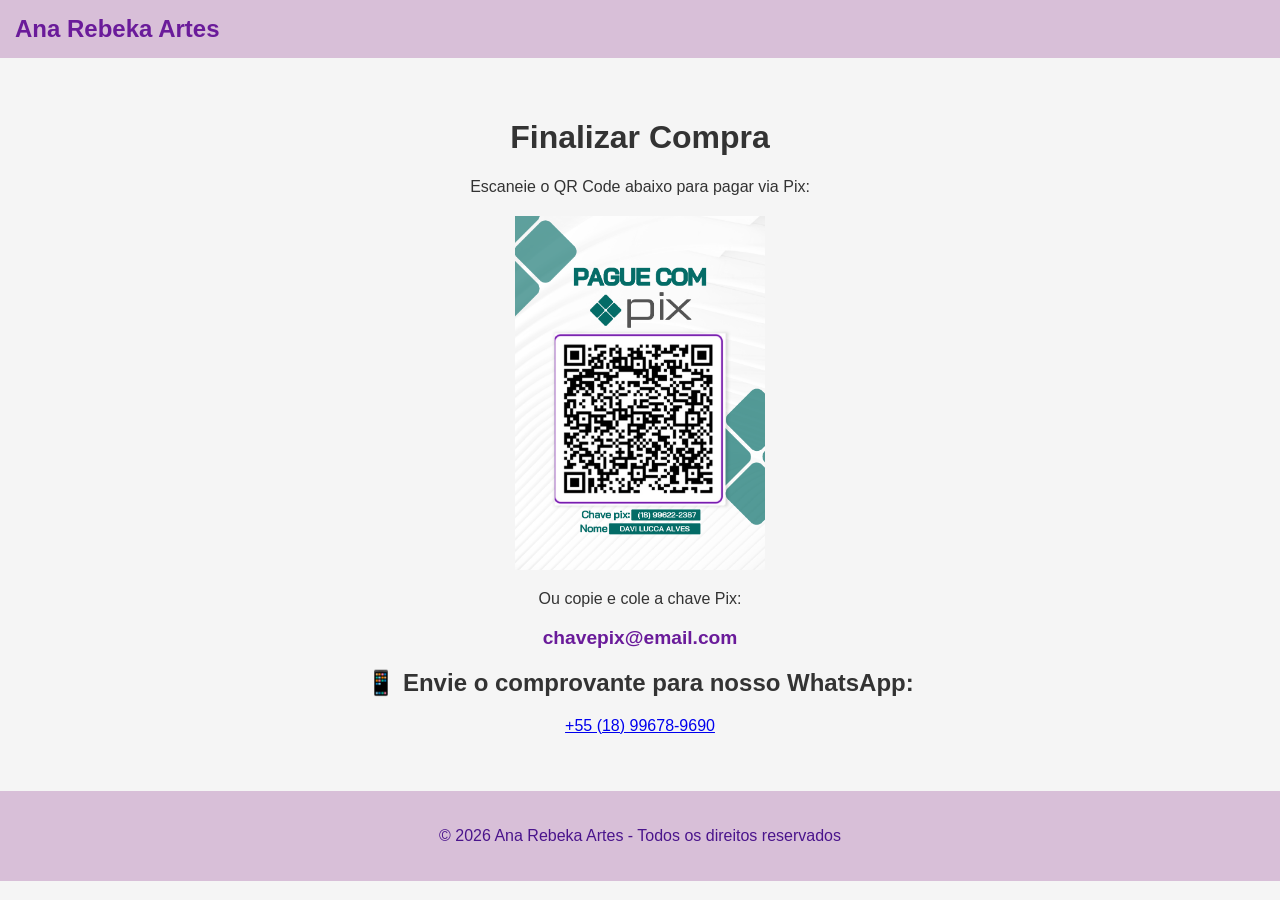
==== checkout.html @ e67ff475 "08-07-2026" ====
<!DOCTYPE html>
<html lang="pt-BR">
<head>
  <meta charset="UTF-8">
  <meta name="viewport" content="width=device-width, initial-scale=1.0">
  <title>Finalizar Compra - Ana Rebeka Artes</title>
  <link rel="stylesheet" href="style.css">
  <link rel="stylesheet" href="index.html">
</head>
<body>
  <header>
    <div class="logo">Ana Rebeka Artes</div>
  </header>

  <main class="checkout">
    <h1>Finalizar Compra</h1>
    <p>Escaneie o QR Code abaixo para pagar via Pix:</p>

    <!-- QR Code gerado da sua chave Pix -->
    <img src="img/Cartaz pagamentos via pix simples branco_20260708_112915_0000.png" alt="QR Code Pix" class="qrcode">

    <p>Ou copie e cole a chave Pix:</p>
    <p class="pix-chave">chavepix@email.com</p>

    <h2>📱 Envie o comprovante para nosso WhatsApp:</h2>
    <p><a href="https://wa.me/5518996789690" target="_blank">+55 (18) 99678-9690</a></p>
  </main>

  <footer>
    <p>© 2026 Ana Rebeka Artes - Todos os direitos reservados</p>
  </footer>
</body>
</html>
---- style.css ----
/* Configuração geral */
body {
  font-family: 'Segoe UI', sans-serif;
  margin: 0;
  background-color: #f5f5f5; /* cor neutra */
  color: #333;
}

/* Cabeçalho */
header {
  display: flex;
  justify-content: space-between;
  align-items: center;
  background: #d8bfd8; /* lilás suave */
  color: #4a148c;
  padding: 15px;
}

header .logo {
  font-size: 1.5em;
  font-weight: bold;
  color: #6a1b9a;
}

nav ul {
  list-style: none;
  display: flex;
  gap: 20px;
}

nav a {
  color: #4a148c;
  text-decoration: none;
  font-weight: 500;
}

/* Banner */
.banner {
  text-align: center;
  padding: 50px;
  background: linear-gradient(to right, #e6e6fa, #fff0f5);
  color: #6a1b9a;
}

/* Produtos */
.produtos {
  display: flex;
  flex-wrap: wrap;
  gap: 20px;
  justify-content: center;
  padding: 40px;
}

.produto {
  background: white;
  border-radius: 8px;
  padding: 20px;
  text-align: center;
  width: 250px;
  box-shadow: 0 2px 8px rgba(0,0,0,0.1);
}

.produto img {
  width: 100%;
  border-radius: 6px;
}

.preco {
  font-weight: bold;
  color: #6a1b9a;
}

button {
  background: #6a1b9a;
  color: white;
  border: none;
  padding: 10px;
  margin: 5px;
  border-radius: 4px;
  cursor: pointer;
}

button:hover {
  background: #9c27b0;
}

/* Rodapé */
footer {
  background: #d8bfd8;
  color: #4a148c;
  text-align: center;
  padding: 20px;
}

/* Responsividade */
@media (max-width: 768px) {
  /* Tablet */
  .produtos {
    justify-content: center;
  }
  .produto {
    width: 45%; /* duas colunas */
  }
}

@media (max-width: 480px) {
  /* Celular */
  nav ul {
    flex-direction: column;
    gap: 10px;
  }
  .produto {
    width: 90%; /* uma coluna */
  }
}

/* Carrinho */
.carrinho {
  background: white;
  padding: 20px;
  margin: 20px;
  border-radius: 8px;
  box-shadow: 0 2px 8px rgba(0,0,0,0.1);
}

.carrinho h2 {
  color: #6a1b9a;
}

.carrinho ul {
  list-style: none;
  padding: 0;
}

.carrinho li {
  display: flex;
  justify-content: space-between;
  margin-bottom: 10px;
}

.carrinho-total {
  font-weight: bold;
  margin-top: 15px;
  color: #4a148c;
}

.checkout {
  text-align: center;
  padding: 40px;
}

.qrcode {
  width: 250px;
  margin: 20px auto;
  display: block;
}

.pix-chave {
  font-weight: bold;
  color: #6a1b9a;
  font-size: 1.2em;
}

/* Seção Sobre Nós */
.sobre-nos {
  text-align: center;
  padding: 40px;
  background: white;
  margin: 20px;
  border-radius: 8px;
  box-shadow: 0 2px 8px rgba(0,0,0,0.1);
}

.sobre-nos h2 {
  color: #6a1b9a;
  margin-bottom: 20px;
}

.sobre-nos p {
  font-size: 1.1em;
  color: #333;
  margin-bottom: 20px;
}

.imagem-sobre {
  width: 300px;
  border-radius: 8px;
  box-shadow: 0 2px 8px rgba(0,0,0,0.2);
}

/* Rodapé */
footer {
  background: #d8bfd8;
  color: #4a148c;
  text-align: center;
  padding: 20px;
}

/* Responsividade */
@media (max-width: 768px) {
  .produto {
    width: 45%;
  }
  .imagem-sobre {
    width: 80%;
  }
}

@media (max-width: 480px) {
  nav ul {
    flex-direction: column;
    gap: 10px;
  }
  .produto {
    width: 90%;
  }
  .imagem-sobre {
    width: 100%;
  }
}
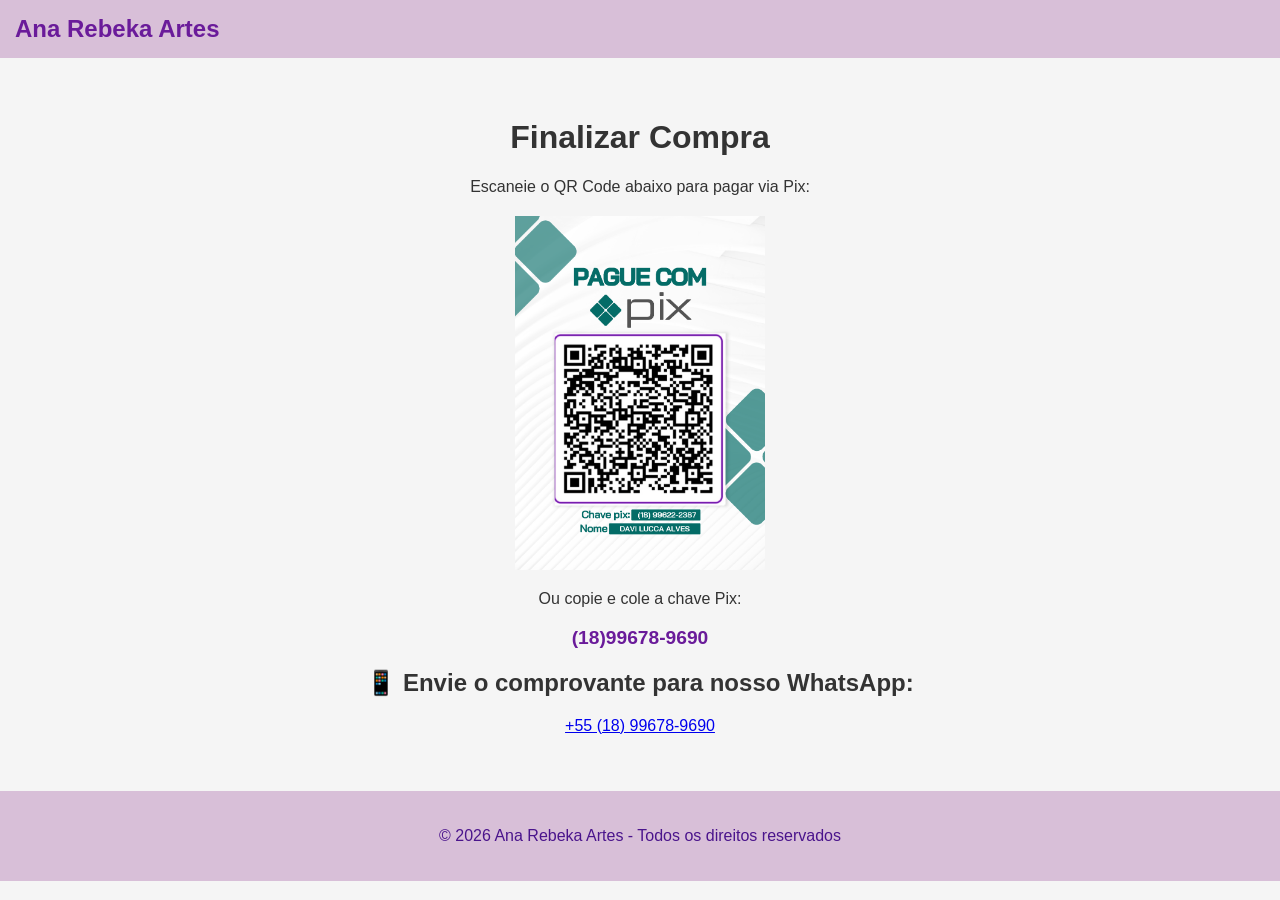
==== commit 99b29621: "Alteracao" ====
--- a/checkout.html
+++ b/checkout.html
@@ -20,7 +20,7 @@
     <img src="img/Cartaz pagamentos via pix simples branco_20260708_112915_0000.png" alt="QR Code Pix" class="qrcode">
 
     <p>Ou copie e cole a chave Pix:</p>
-    <p class="pix-chave">chavepix@email.com</p>
+    <p class="pix-chave">(18)99678-9690</p>
 
     <h2>📱 Envie o comprovante para nosso WhatsApp:</h2>
     <p><a href="https://wa.me/5518996789690" target="_blank">+55 (18) 99678-9690</a></p>
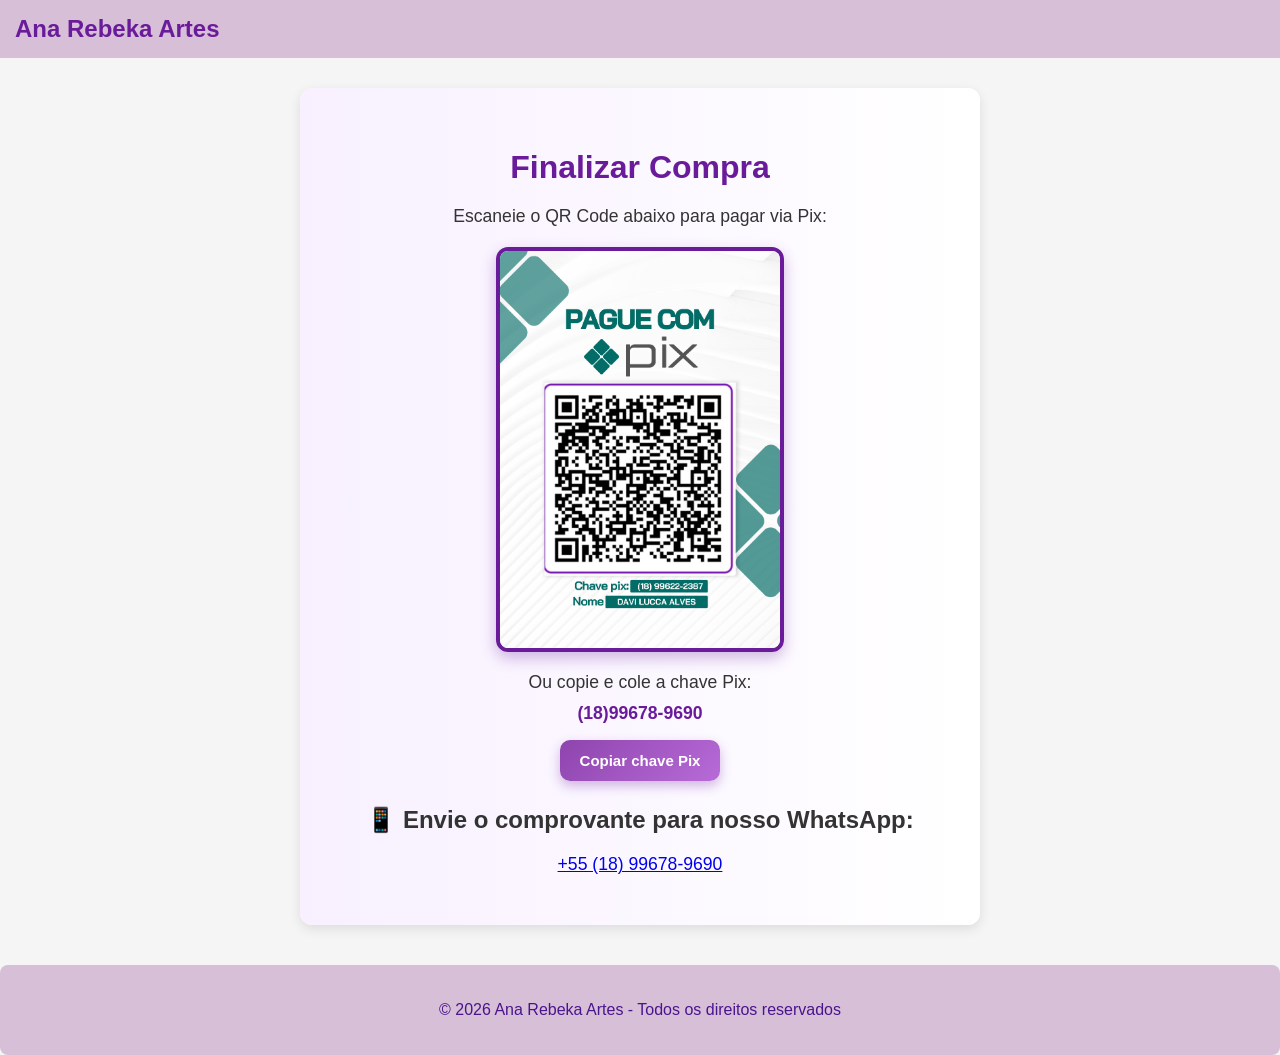
==== commit 5f950600: "04-08-2026" ====
--- a/checkout.html
+++ b/checkout.html
@@ -5,29 +5,90 @@
   <meta name="viewport" content="width=device-width, initial-scale=1.0">
   <title>Finalizar Compra - Ana Rebeka Artes</title>
   <link rel="stylesheet" href="style.css">
-  <link rel="stylesheet" href="index.html">
+
+  <style>
+    .checkout {
+      text-align: center;
+      padding: 40px;
+      background: linear-gradient(to right, #f8f0ff, #fff);
+      border-radius: 12px;
+      margin: 30px auto;
+      max-width: 600px;
+      box-shadow: 0 4px 12px rgba(0,0,0,0.1);
+    }
+
+    .checkout h1 {
+      color: #6a1b9a;
+      margin-bottom: 20px;
+    }
+
+    .checkout p {
+      font-size: 1.1em;
+      margin: 10px 0;
+    }
+
+    .qrcode {
+      width: 280px;
+      max-width: 90%;
+      margin: 20px auto;
+      display: block;
+      border: 4px solid #6a1b9a;
+      border-radius: 12px;
+      box-shadow: 0 6px 15px rgba(106, 27, 154, 0.3);
+    }
+
+    .pix-chave {
+      font-weight: bold;
+      color: #6a1b9a;
+      font-size: 1.3em;
+      margin: 15px 0;
+    }
+
+    footer {
+      text-align: center;
+      margin-top: 40px;
+      padding: 20px;
+      background: #d8bfd8;
+      color: #4a148c;
+      border-radius: 8px;
+    }
+  </style>
 </head>
 <body>
+  <!-- Cabeçalho -->
   <header>
     <div class="logo">Ana Rebeka Artes</div>
   </header>
 
+  <!-- Conteúdo principal -->
   <main class="checkout">
     <h1>Finalizar Compra</h1>
     <p>Escaneie o QR Code abaixo para pagar via Pix:</p>
 
-    <!-- QR Code gerado da sua chave Pix -->
+    <!-- QR Code da chave Pix -->
     <img src="img/Cartaz pagamentos via pix simples branco_20260708_112915_0000.png" alt="QR Code Pix" class="qrcode">
 
     <p>Ou copie e cole a chave Pix:</p>
-    <p class="pix-chave">(18)99678-9690</p>
+    <p class="pix-chave" id="pix-chave">(18)99678-9690</p>
+    <button onclick="copiarPix()">Copiar chave Pix</button>
 
     <h2>📱 Envie o comprovante para nosso WhatsApp:</h2>
     <p><a href="https://wa.me/5518996789690" target="_blank">+55 (18) 99678-9690</a></p>
   </main>
 
+  <!-- Rodapé -->
   <footer>
     <p>© 2026 Ana Rebeka Artes - Todos os direitos reservados</p>
   </footer>
+
+  <!-- Scripts -->
+  <script>
+    function copiarPix() {
+      const chave = document.getElementById("pix-chave").innerText;
+      navigator.clipboard.writeText(chave).then(() => {
+        alert("Chave Pix copiada!");
+      });
+    }
+  </script>
 </body>
 </html>
--- a/style.css
+++ b/style.css
@@ -70,18 +70,46 @@
   color: #6a1b9a;
 }
 
+/* Botões modernos */
 button {
-  background: #6a1b9a;
+  background: linear-gradient(135deg, #8e44ad, #b76bd8);
   color: white;
   border: none;
-  padding: 10px;
-  margin: 5px;
-  border-radius: 4px;
+  padding: 12px 20px;
+  margin: 6px;
+  border-radius: 10px;
+  font-size: 15px;
+  font-weight: bold;
   cursor: pointer;
+  transition: all 0.3s ease;
+  box-shadow: 0 5px 12px rgba(106, 27, 154, 0.3);
+  position: relative;
+  overflow: hidden;
 }
 
 button:hover {
-  background: #9c27b0;
+  transform: translateY(-3px) scale(1.05);
+  box-shadow: 0 10px 20px rgba(106, 27, 154, 0.5);
+}
+
+button:active {
+  transform: scale(0.95);
+}
+
+button::before {
+  content: "";
+  position: absolute;
+  top: 0;
+  left: -120%;
+  width: 60%;
+  height: 100%;
+  background: rgba(255,255,255,0.35);
+  transform: skewX(-25deg);
+  transition: 0.5s;
+}
+
+button:hover::before {
+  left: 150%;
 }
 
 /* Rodapé */
@@ -94,7 +122,6 @@
 
 /* Responsividade */
 @media (max-width: 768px) {
-  /* Tablet */
   .produtos {
     justify-content: center;
   }
@@ -104,7 +131,6 @@
 }
 
 @media (max-width: 480px) {
-  /* Celular */
   nav ul {
     flex-direction: column;
     gap: 10px;
@@ -112,53 +138,6 @@
   .produto {
     width: 90%; /* uma coluna */
   }
-}
-
-/* Carrinho */
-.carrinho {
-  background: white;
-  padding: 20px;
-  margin: 20px;
-  border-radius: 8px;
-  box-shadow: 0 2px 8px rgba(0,0,0,0.1);
-}
-
-.carrinho h2 {
-  color: #6a1b9a;
-}
-
-.carrinho ul {
-  list-style: none;
-  padding: 0;
-}
-
-.carrinho li {
-  display: flex;
-  justify-content: space-between;
-  margin-bottom: 10px;
-}
-
-.carrinho-total {
-  font-weight: bold;
-  margin-top: 15px;
-  color: #4a148c;
-}
-
-.checkout {
-  text-align: center;
-  padding: 40px;
-}
-
-.qrcode {
-  width: 250px;
-  margin: 20px auto;
-  display: block;
-}
-
-.pix-chave {
-  font-weight: bold;
-  color: #6a1b9a;
-  font-size: 1.2em;
 }
 
 /* Seção Sobre Nós */
@@ -188,15 +167,7 @@
   box-shadow: 0 2px 8px rgba(0,0,0,0.2);
 }
 
-/* Rodapé */
-footer {
-  background: #d8bfd8;
-  color: #4a148c;
-  text-align: center;
-  padding: 20px;
-}
-
-/* Responsividade */
+/* Responsividade extra */
 @media (max-width: 768px) {
   .produto {
     width: 45%;
@@ -207,14 +178,54 @@
 }
 
 @media (max-width: 480px) {
-  nav ul {
-    flex-direction: column;
-    gap: 10px;
-  }
   .produto {
     width: 90%;
   }
   .imagem-sobre {
     width: 100%;
   }
-}+}
+
+/* Banner opções */
+.banner-opcoes {
+  display: flex;
+  justify-content: center;
+  align-items: flex-start;
+  gap: 40px;
+  margin-top: 20px;
+}
+
+.banner-opcoes .produto {
+  background: white;
+  border: 1px solid #ddd;
+  border-radius: 10px;
+  width: 250px;
+  padding: 15px;
+  text-align: center;
+  box-shadow: 0 4px 8px rgba(0,0,0,0.1);
+}
+
+.banner-opcoes .produto img {
+  width: 100%;
+  border-radius: 8px;
+  margin-bottom: 10px;
+}
+
+.banner-opcoes .produto h3 {
+  color: #a64ca6;
+  margin-bottom: 5px;
+}
+
+.banner-opcoes .produto button {
+  background: #a64ca6;
+  color: white;
+  border: none;
+  padding: 8px 12px;
+  margin-top: 10px;
+  border-radius: 5px;
+  cursor: pointer;
+}
+
+.banner-opcoes .produto button:hover {
+  background: #7a337a;
+}
